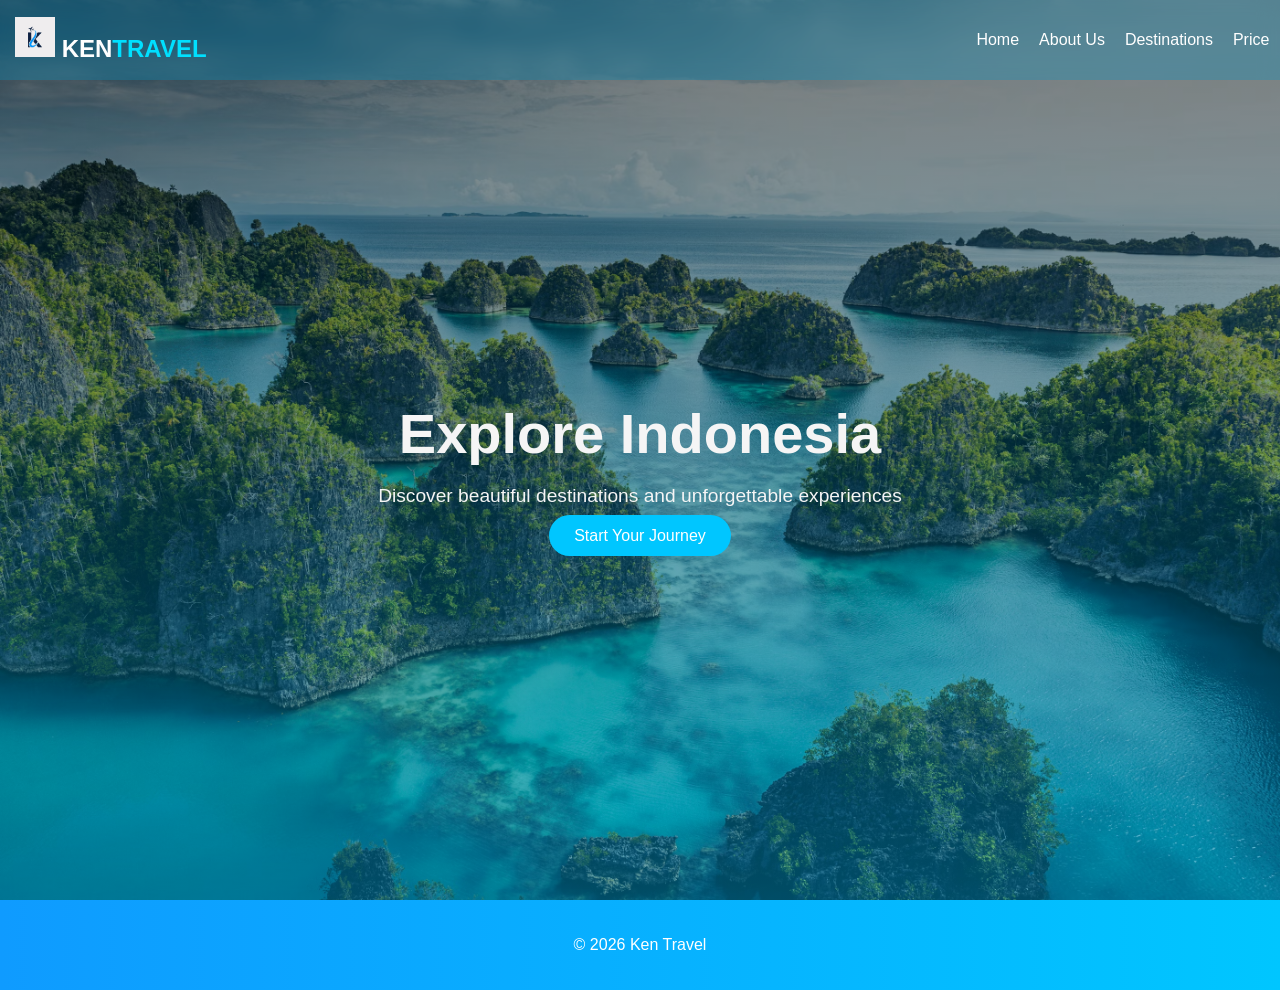
==== index.html @ b0f3a35e "initial commit: Struktur Dasar Projek Travel" ====
<!DOCTYPE html>
<html lang="en">
<head>
    <meta charset="UTF-8">
    <meta name="viewport" content="width=device-width, initial-scale=1.0">
    <title>Travel With Ken</title>
    <link rel="stylesheet" href="style.css">
</head>
<body>
    <header>
    <nav class="navbar">
<div class="logo">
    <img src="Assets/LogoTravel.jpg" alt="LogoTravel">
    KEN<span>TRAVEL</span></div>
<ul class="nav-links">
 <li><a href="index.html">Home</a></li>
  <li><a href="about.html">About Us</a></li>
  <li><a href="destination.html">Destinations</a></li>
  <li><a href="Price.html">Price</a></li>
</ul>
</nav>
</header>

<!-- HOME / HERO SECTION -->
<section class="Main">
<div class="isi">
<h1>Explore Indonesia</h1>
<p>Discover beautiful destinations and unforgettable experiences</p>
<a href="#explore" class="btn">Start Your Journey</a>
</div>
</section>

<footer class="footer">
        <p>© 2026 Ken Travel</p>
    </footer>


</body>
</html>
---- style.css ----
/* NAVBAR */
.navbar {
 position: fixed;
 top: 0;
 width: 98%;
 padding: 15px;
 display: flex;
 justify-content: space-between;
 align-items: center;
 background: rgba(0, 150, 200, 0.3); 
 backdrop-filter: blur(10px); 
 -webkit-backdrop-filter: blur(10px);
}
/* LOGO */
.logo {
 font-size: 1.5rem;
 font-weight: bold;
 color: white;
}
.logo span {
 color: #00e0ff; 
}

.logo img{
  width: 40px;
  height: 40px;
}
/* MENU */
.nav-links {
 list-style: none;
 display: flex;
 gap: 30px;
}
.nav-links li a {
 text-decoration: none;
 color: white;
 font-weight: 500;
 position: relative;
 transition: 0.3s;
}

/* HOVER EFFECT */
.nav-links li a::after {
 content: "";
 position: absolute;
 width: 0%;
 height: 2px;
 left: 0;
 bottom: -5px;
 background: #00e0ff;
 transition: 0.3s;
}
.nav-links li a:hover::after {
 width: 100%;
}
.nav-links li a:hover {
 color: #00e0ff;
}

/* Full BG */
body {
 margin: 0;
 font-family: 'Poppins', sans-serif;
}


/* Home Main Menu */
.Main {
 height: 100vh;
 background:
   linear-gradient(rgba(0, 0, 0, 0.5), rgba(0, 150, 200, 0.5)),
   url('Assets/Raja\ ampat.jpg');
 background-size: cover;
 background-position: center;
 display: flex;
 justify-content: center;
 align-items: center;
 text-align: center;
 color: whitesmoke;
}

.isi h1 {
 font-size: 3.5rem;
 margin-bottom: 10px;
}
.isi p {
 font-size: 1.2rem;
 margin-bottom: 20px;
}

/* BUTTON START */
.btn {
 padding: 12px 25px;
 background: #00c6ff;
 color: white;
 text-decoration: none;
 border-radius: 25px;
 transition: 0.3s;
}
.btn:hover {
 background: #10a3b7;
}
/* DESTINATION SECTION */
.destination {
 padding: 60px 20px;
 text-align: center;
 background: #f5f5f5;
}

.nav-links {
  list-style: none;
  display: flex;
  gap: 20px;
}

.nav-links a {
  text-decoration: none;
  color: white;
}

.footer {
    background: linear-gradient(to right, #0f9bff, #00c6ff); /* SAMA KAYAK NAVBAR */
    color: white;
    text-align: center;
    padding: 20px;
}
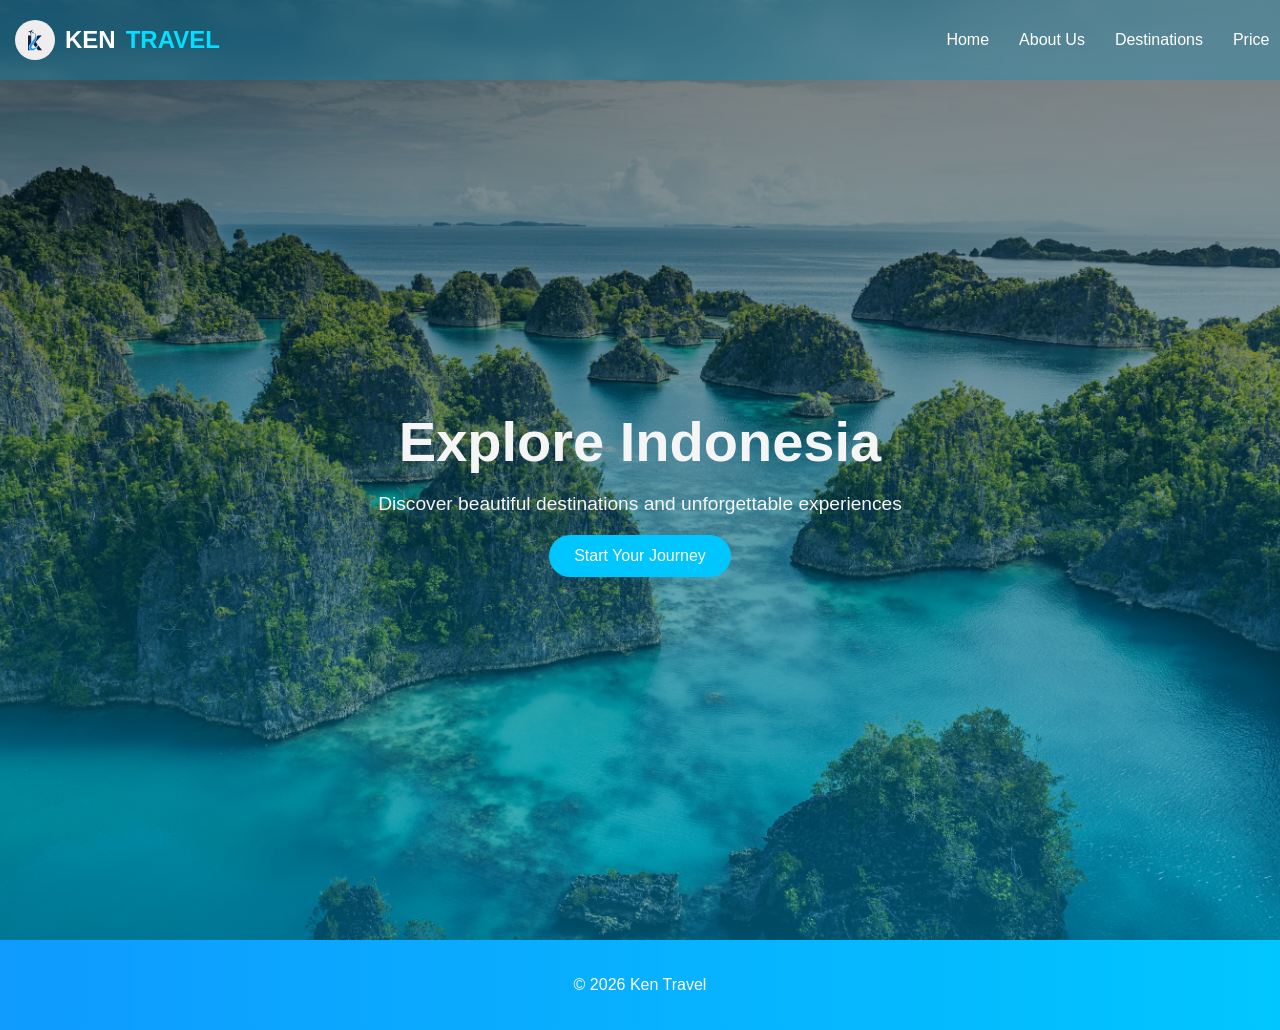
==== commit 27578c65: "Update Media Queries" ====
--- a/index.html
+++ b/index.html
@@ -6,34 +6,39 @@
     <title>Travel With Ken</title>
     <link rel="stylesheet" href="style.css">
 </head>
+
 <body>
+
     <header>
-    <nav class="navbar">
-<div class="logo">
-    <img src="Assets/LogoTravel.jpg" alt="LogoTravel">
-    KEN<span>TRAVEL</span></div>
-<ul class="nav-links">
- <li><a href="index.html">Home</a></li>
-  <li><a href="about.html">About Us</a></li>
-  <li><a href="destination.html">Destinations</a></li>
-  <li><a href="Price.html">Price</a></li>
-</ul>
-</nav>
-</header>
+        <nav class="navbar">
 
-<!-- HOME / HERO SECTION -->
-<section class="Main">
-<div class="isi">
-<h1>Explore Indonesia</h1>
-<p>Discover beautiful destinations and unforgettable experiences</p>
-<a href="#explore" class="btn">Start Your Journey</a>
-</div>
-</section>
+            <div class="logo">
+                <img src="Assets/LogoTravel.jpg" alt="LogoTravel">
+                KEN<span>TRAVEL</span>
+            </div>
 
-<footer class="footer">
+            <ul class="nav-links">
+                <li><a href="index.html">Home</a></li>
+                <li><a href="about.html">About Us</a></li>
+                <li><a href="destination.html">Destinations</a></li>
+                <li><a href="Price.html">Price</a></li>
+            </ul>
+
+        </nav>
+    </header>
+
+    <!-- HOME / HERO SECTION -->
+    <section class="Main">
+        <div class="isi">
+            <h1>Explore Indonesia</h1>
+            <p>Discover beautiful destinations and unforgettable experiences</p>
+            <a href="#explore" class="btn">Start Your Journey</a>
+        </div>
+    </section>
+
+    <footer class="footer">
         <p>© 2026 Ken Travel</p>
     </footer>
 
-
 </body>
 </html>
--- a/style.css
+++ b/style.css
@@ -10,13 +10,19 @@
  background: rgba(0, 150, 200, 0.3); 
  backdrop-filter: blur(10px); 
  -webkit-backdrop-filter: blur(10px);
-}
+ z-index: 1000;
+}
+
 /* LOGO */
 .logo {
  font-size: 1.5rem;
  font-weight: bold;
  color: white;
-}
+ display: flex;
+ align-items: center;
+ gap: 10px;
+}
+
 .logo span {
  color: #00e0ff; 
 }
@@ -24,13 +30,16 @@
 .logo img{
   width: 40px;
   height: 40px;
-}
+  border-radius: 50%;
+}
+
 /* MENU */
 .nav-links {
  list-style: none;
  display: flex;
  gap: 30px;
 }
+
 .nav-links li a {
  text-decoration: none;
  color: white;
@@ -50,26 +59,28 @@
  background: #00e0ff;
  transition: 0.3s;
 }
+
 .nav-links li a:hover::after {
  width: 100%;
 }
+
 .nav-links li a:hover {
  color: #00e0ff;
 }
 
-/* Full BG */
+/* BODY */
 body {
  margin: 0;
  font-family: 'Poppins', sans-serif;
 }
 
-
-/* Home Main Menu */
+/* HOME MAIN */
 .Main {
  height: 100vh;
  background:
    linear-gradient(rgba(0, 0, 0, 0.5), rgba(0, 150, 200, 0.5)),
    url('Assets/Raja\ ampat.jpg');
+
  background-size: cover;
  background-position: center;
  display: flex;
@@ -77,18 +88,21 @@
  align-items: center;
  text-align: center;
  color: whitesmoke;
-}
-
+ padding: 20px;
+}
+
+/* TEXT */
 .isi h1 {
  font-size: 3.5rem;
  margin-bottom: 10px;
 }
+
 .isi p {
  font-size: 1.2rem;
  margin-bottom: 20px;
 }
 
-/* BUTTON START */
+/* BUTTON */
 .btn {
  padding: 12px 25px;
  background: #00c6ff;
@@ -96,31 +110,107 @@
  text-decoration: none;
  border-radius: 25px;
  transition: 0.3s;
-}
+ display: inline-block;
+}
+
 .btn:hover {
  background: #10a3b7;
 }
-/* DESTINATION SECTION */
+
+/* DESTINATION */
 .destination {
  padding: 60px 20px;
  text-align: center;
  background: #f5f5f5;
 }
 
-.nav-links {
-  list-style: none;
-  display: flex;
-  gap: 20px;
-}
-
-.nav-links a {
-  text-decoration: none;
-  color: white;
-}
-
+/* FOOTER */
 .footer {
-    background: linear-gradient(to right, #0f9bff, #00c6ff); /* SAMA KAYAK NAVBAR */
+    background: linear-gradient(to right, #0f9bff, #00c6ff);
     color: white;
     text-align: center;
     padding: 20px;
+}
+
+
+/* ===================================
+   MEDIA QUERIES
+=================================== */
+
+/* TABLET */
+@media screen and (max-width: 768px){
+
+  .navbar{
+    flex-direction: column;
+    padding: 15px 20px;
+    width: 95%;
+  }
+
+  .nav-links{
+    margin-top: 15px;
+    gap: 15px;
+    flex-wrap: wrap;
+    justify-content: center;
+  }
+
+  .isi h1{
+    font-size: 2.5rem;
+  }
+
+  .isi p{
+    font-size: 1rem;
+  }
+
+  .btn{
+    padding: 10px 20px;
+  }
+}
+
+
+/* MOBILE */
+@media screen and (max-width: 480px){
+
+  .navbar{
+    flex-direction: column;
+    width: 92%;
+    padding: 12px;
+  }
+
+  .logo{
+    font-size: 1.2rem;
+  }
+
+  .logo img{
+    width: 35px;
+    height: 35px;
+  }
+
+  .nav-links{
+    flex-direction: column;
+    align-items: center;
+    gap: 12px;
+    margin-top: 10px;
+  }
+
+  .nav-links li a{
+    font-size: 14px;
+  }
+
+  .isi h1{
+    font-size: 2rem;
+  }
+
+  .isi p{
+    font-size: 0.9rem;
+  }
+
+  .btn{
+    padding: 10px 18px;
+    font-size: 14px;
+  }
+
+  .footer{
+    font-size: 14px;
+    padding: 15px;
+  }
 }
